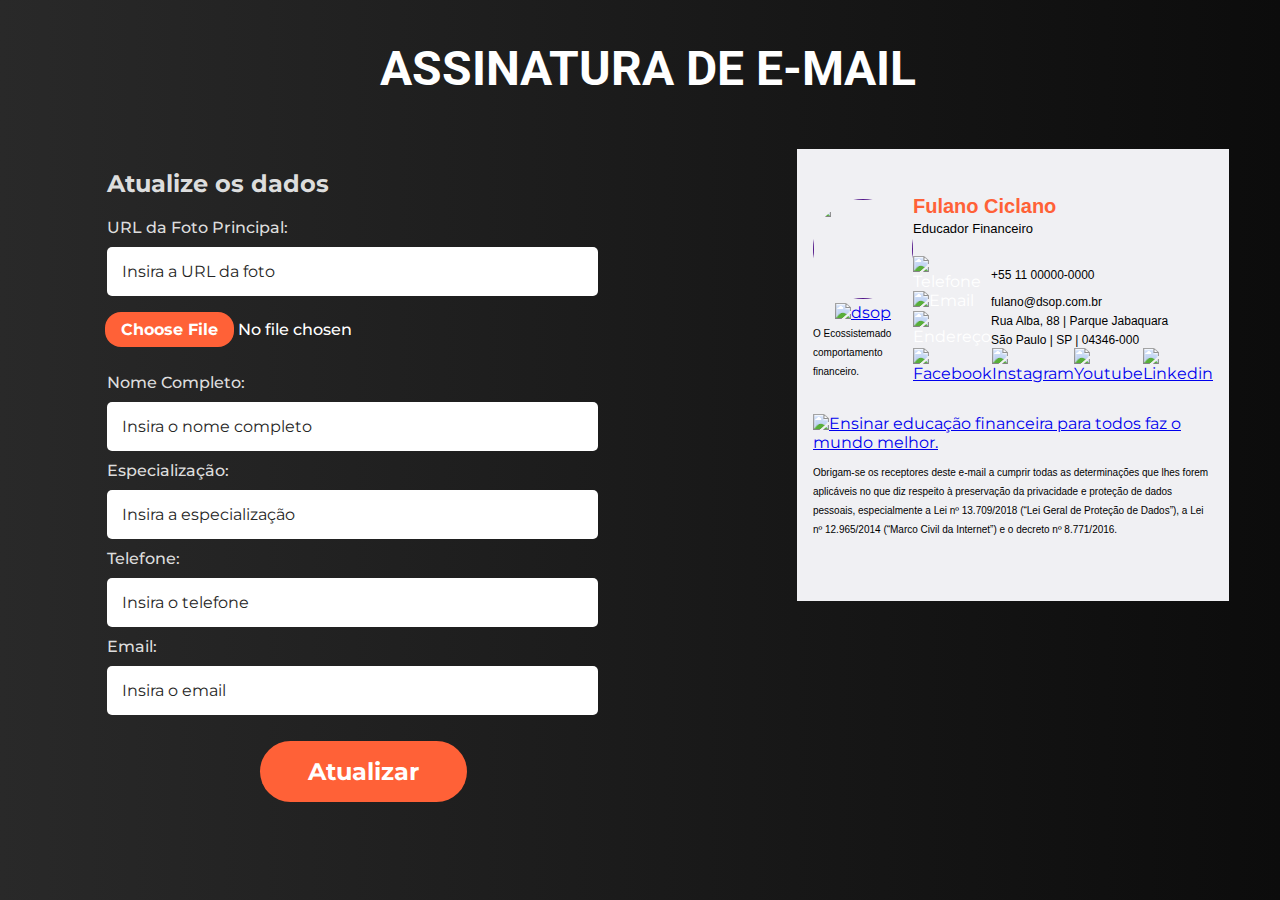
==== index.html @ 4a1adac1 "Update and rename Assinatura de email.html to index.html" ====
<!DOCTYPE html>
<html lang="pt-BR">
  <head>
    <meta http-equiv="Content-Type" content="text/html; charset=UTF-8" />
    <meta http-equiv="X-UA-Compatible" content="IE=edge" />
    <title>Assinatura</title>
    <style>
      body {
        font-family: "Montserrat", sans-serif;
        width: 100%;
        background: linear-gradient(90deg, rgb(41, 41, 41), rgb(12, 12, 12));
        color: white;
      }
      .input-container {
        flex-direction: column;
        width: 40%;
        margin-right: 20px;
      }
      .output-container {
        padding: 1rem;
        width: 400px;
        background-color: #f0f0f3;
        height: 420px;
      }
      h2 {
        color: rgb(221, 221, 221);
      }
      label {
        font-weight: 500;
        color: rgb(221, 221, 221);
      }

      input {
        font-size: 1rem;
        color: #252525;
        margin: 10px 0;
        padding: 15px;
        width: 90%;
        font-family: "Montserrat", sans-serif;
        border: none;
        border-radius: 5px;
      }
      input::placeholder {
        color: #252525; /* Placeholder com cor mais clara */
        font-family: "Montserrat", sans-serif; /* Aplica a fonte 'Montserrat' ao placeholder */
      }
      input:focus {
        color: #252525; /* Aplica a cor preta ao texto quando o input está em foco */
        outline: none; /* Remove o outline padrão do navegador */
      }
      img {
        max-width: 100%;
        height: auto;
      }
      .circular-img {
        width: 100px;
        height: 100px;
        border-radius: 50%;
        object-fit: cover;
      }
      table {
        width: 100%; /* Assegura que a tabela se expanda para ocupar a largura disponível */
      }

      input[type="file"] {
        font-family: "Montserrat", sans-serif;

        color: rgb(255, 255, 255);
        font-weight: 500;
        border-radius: 2rem;
        padding: 1rem 3rem;
        border: none;
        outline: none;
        cursor: pointer;
        display: inline-block;
        width: auto;
        margin: 10px 0;
        position: relative;
        overflow: hidden;
      }

      input[type="file"]::-webkit-file-upload-button {
        background-color: #ff6137;
        padding: 0.5rem 1rem;
        border-radius: 1rem;
        font-family: "Montserrat", sans-serif;
        font-weight: 700;
        font-size: 1rem;
        border: none;
        outline: none;
        color: white;
      }

      .container {
        width: 100%;
        display: flex;
        padding: 20px;
        display: flex;
        justify-content: space-around;
      }

      button {
        padding: 1rem 3rem;
        font-size: 1.5rem;
        font-family: "Montserrat", sans-serif;
        font-weight: 700;
        border-radius: 2rem;
        outline: none;
        border: none;
        background-color: #ff6137;
        color: white;
        text-shadow: black;
        box-shadow: #000001;
        margin-top: 1rem;
      }
      .button-div {
        display: flex;
        align-items: center;
        justify-content: center;
      }
      .button-div button:hover {
        cursor: pointer;
      }

      .upload-foto {
        display: flex;
        flex-direction: column;
      }
      #input-file {
        margin-top: -10px;
        margin-left: -50px;
      }

      #input-file:hover {
        cursor: pointer;
      }
    </style>

    <link rel="preconnect" href="https://fonts.googleapis.com" />
    <link rel="preconnect" href="https://fonts.gstatic.com" crossorigin />
    <link
      href="https://fonts.googleapis.com/css2?family=Inter:wght@100..900&family=Montserrat:ital,wght@0,100..900;1,100..900&family=Poppins:wght@300;400;500;600;700&family=Roboto:wght@300;400;500;700&display=swap"
      rel="stylesheet"
    />
  </head>
  <body>
    <div
      style="
        display: flex;
        align-items: center;
        justify-content: center;
        font-family: 'Roboto';
        text-transform: uppercase;
        font-size: 1.5rem;
      "
    >
      <h1>Assinatura de e-mail</h1>
    </div>
    <div class="container">
      <div class="input-container">
        <h2>Atualize os dados</h2>
        <div class="upload-foto">
          <label for="input-foto">URL da Foto Principal:</label>
          <input
            type="text"
            id="input-foto"
            placeholder="Insira a URL da foto"
          />
          <input type="file" id="input-file" accept="image/*" />
        </div>
        <label for="input-nome">Nome Completo:</label><br />
        <input
          type="text"
          id="input-nome"
          placeholder="Insira o nome completo"
        /><br />

        <label for="input-especializacao">Especialização:</label><br />
        <input
          type="text"
          id="input-especializacao"
          placeholder="Insira a especialização"
        /><br />

        <label for="input-telefone">Telefone:</label><br />
        <input
          type="text"
          id="input-telefone"
          placeholder="Insira o telefone"
        /><br />

        <label for="input-email">Email:</label><br />
        <input
          type="text"
          id="input-email"
          placeholder="Insira o email"
        /><br />
        <div class="button-div">
          <button onclick="atualizarDados()">Atualizar</button>
        </div>
      </div>

      <div class="output-container">
        <table
          width="400"
          height="375"
          cellpadding="0"
          cellspacing="0"
          border="0"
        >
          <tbody style="width: 400px">
            <tr style="background-color: #f0f0f3">
              <td>
                <table
                  width="360"
                  height="213"
                  cellpadding="0"
                  cellspacing="0"
                  border="0"
                  align="center"
                >
                  <tbody>
                    <tr>
                      <td height="20"><br /></td>
                    </tr>
                    <tr>
                      <td width="90">
                        <table
                          width="90"
                          cellpadding="0"
                          cellspacing="0"
                          border="0"
                          align="center"
                        >
                          <tbody>
                            <tr>
                              <td>
                                <table
                                  width="85"
                                  cellpadding="0"
                                  cellspacing="0"
                                  border="0"
                                  align="center"
                                >
                                  <tbody>
                                    <tr>
                                      <td align="center">
                                        <a href="">
                                          <img
                                            id="foto-principal"
                                            class="circular-img"
                                            src="https://s2-techtudo.glbimg.com/25ZuNLnWE9XVb2fkuUPQGgeCsnQ=/0x0:450x450/984x0/smart/filters:strip_icc()/i.s3.glbimg.com/v1/AUTH_08fbf48bc0524877943fe86e43087e7a/internal_photos/bs/2023/8/b/65fv6cSBCqi5hTAjBELQ/urubu-do-pix-1.png"
                                            alt=""
                                          />
                                        </a>
                                      </td>
                                    </tr>
                                    <tr>
                                      <td align="center">
                                        <a href="https://www.dsop.com.br/">
                                          <img
                                            src="https://lh3.google.com/u/0/d/1yrLtiXMhyitRRqWSKBazknA25ISIWTLj=w2000-h1900-iv1"
                                            alt="dsop"
                                          />
                                        </a>
                                      </td>
                                    </tr>
                                    <tr>
                                      <td>
                                        <span
                                          style="
                                            color: #000001;
                                            font-size: 10px;
                                            font-family: Arial, Helvetica,
                                              sans-serif;
                                          "
                                        >
                                          O Ecossistemado comportamento
                                          financeiro.
                                        </span>
                                      </td>
                                    </tr>
                                  </tbody>
                                </table>
                              </td>
                            </tr>
                          </tbody>
                        </table>
                      </td>
                      <td width="20"></td>
                      <td width="240">
                        <table
                          width="240"
                          cellpadding="0"
                          cellspacing="0"
                          border="0"
                          align="center"
                        >
                          <tbody>
                            <tr>
                              <td>
                                <span
                                  id="nome-completo"
                                  style="
                                    color: #ff6137;
                                    font-size: 20px;
                                    font-family: Arial, Helvetica, sans-serif;
                                    font-weight: bold;
                                  "
                                >
                                  Fulano Ciclano
                                </span>
                              </td>
                            </tr>
                            <tr>
                              <td>
                                <span
                                  id="especializacao"
                                  style="
                                    color: #000001;
                                    font-size: 13px;
                                    font-family: Arial, Helvetica, sans-serif;
                                  "
                                >
                                  Educador Financeiro
                                </span>
                              </td>
                            </tr>
                            <tr>
                              <td>
                                <img src="" alt="" />
                              </td>
                            </tr>
                            <tr>
                              <td>
                                <table
                                  width="240"
                                  cellpadding="0"
                                  cellspacing="0"
                                  border="0"
                                  align="center"
                                >
                                  <tbody>
                                    <tr>
                                      <td width="20">
                                        <img
                                          src="https://lh3.google.com/u/0/d/1uprmHfd2_KAd4MQUyT2GraIWo4H2Fw-x=w1920-h903-iv1"
                                          alt="Telefone"
                                        />
                                      </td>
                                      <td align="left">
                                        <span
                                          id="telefone"
                                          style="
                                            color: #000001;
                                            font-size: 12px;
                                            font-family: Arial, Helvetica,
                                              sans-serif;
                                          "
                                          >+55 11 00000-0000</span
                                        >
                                      </td>
                                    </tr>
                                    <tr>
                                      <td width="20">
                                        <img
                                          src="https://lh3.google.com/u/0/d/1nYODp7X9QSOxkCzp9RC0DRCTfBQa-Sme=w1920-h903-iv1"
                                          alt="Email"
                                        />
                                      </td>
                                      <td align="left">
                                        <span
                                          id="email"
                                          style="
                                            color: #000001;
                                            font-size: 12px;
                                            font-family: Arial, Helvetica,
                                              sans-serif;
                                          "
                                          >fulano@dsop.com.br</span
                                        >
                                      </td>
                                    </tr>
                                    <tr>
                                      <td width="20">
                                        <img
                                          src="https://lh3.google.com/u/0/d/17q33vBj0_PIjTN1o54Q8hSGHzP8lfJzp=w1920-h903-iv1"
                                          alt="Endereço"
                                        />
                                      </td>
                                      <td align="left">
                                        <span
                                          style="
                                            color: #000001;
                                            font-size: 12px;
                                            font-family: Arial, Helvetica,
                                              sans-serif;
                                          "
                                          >Rua Alba, 88 | Parque Jabaquara<br />
                                          São Paulo | SP | 04346-000</span
                                        >
                                      </td>
                                    </tr>
                                  </tbody>
                                </table>
                              </td>
                            </tr>
                            <tr>
                              <td>
                                <table
                                  width="200"
                                  cellpadding="0"
                                  cellspacing="0"
                                  border="0"
                                  align="left"
                                >
                                  <tbody>
                                    <tr>
                                      <td align="left" width="30">
                                        <a
                                          href="https://www.facebook.com/DSOPEducacaoFinanceira"
                                        >
                                          <img
                                            src="https://lh3.google.com/u/0/d/1dvRhm9Wfm21TOLonIbbURHwbqr1tWGJ-=w1920-h903-iv1"
                                            alt="Facebook"
                                          />
                                        </a>
                                      </td>
                                      <td align="left" width="30">
                                        <a
                                          href="https://www.instagram.com/dsop.oficial/"
                                        >
                                          <img
                                            src="https://lh3.google.com/u/0/d/1kWGoPCWtMS84fNIyOX6yUr9_xILnWiad=w1920-h903-iv1"
                                            alt="Instagram"
                                          />
                                        </a>
                                      </td>
                                      <td align="left" width="30">
                                        <a
                                          href="https://www.youtube.com/channel/UCnl_GlGSio7pI1VtaGjV9xw"
                                        >
                                          <img
                                            src="https://lh3.google.com/u/0/d/1vAVRU10AlQxLec1oNtfobnr_GFQy53NJ=w1920-h903-iv1"
                                            alt="Youtube"
                                          />
                                        </a>
                                      </td>
                                      <td align="left" width="30">
                                        <a
                                          href="https://www.linkedin.com/company/dsopoficial/"
                                        >
                                          <img
                                            src="https://lh3.google.com/u/0/d/1ZgAmMRfkBWf219ajlUBA4Ft14Q4twgTL=w1920-h903-iv1"
                                            alt="Linkedin"
                                          />
                                        </a>
                                      </td>
                                    </tr>
                                  </tbody>
                                </table>
                              </td>
                            </tr>
                          </tbody>
                        </table>
                      </td>
                    </tr>
                    <tr>
                      <td height="20"><br /></td>
                    </tr>
                  </tbody>
                </table>
              </td>
            </tr>
            <tr>
              <td>
                <!-- Ajuste para garantir que a imagem tenha exatamente 400px de largura -->
                <a href="https://www.dsop.com.br/"
                  ><img
                    src="https://lh3.google.com/u/0/d/1klcYMVUhwdlmBhOHPoQumkKU9x7rOGdQ=w1920-h903-iv1"
                    alt="Ensinar educação financeira para todos faz o mundo melhor."
                    style="width: 400px"
                /></a>
              </td>
            </tr>
            <tr>
              <td height="5"></td>
            </tr>
            <tr>
              <td>
                <span
                  style="
                    color: #000001;
                    font-size: 10px;
                    font-family: Arial, Helvetica, sans-serif;
                  "
                  >Obrigam-se os receptores deste e-mail a cumprir todas as
                  determinações que lhes forem aplicáveis no que diz respeito à
                  preservação da privacidade e proteção de dados pessoais,
                  especialmente a Lei nº 13.709/2018 (“Lei Geral de Proteção de
                  Dados”), a Lei nº 12.965/2014 (“Marco Civil da Internet”) e o
                  decreto nº 8.771/2016.</span
                >
              </td>
            </tr>
          </tbody>
        </table>
      </div>
    </div>

    <script>
      function atualizarDados() {
        // Atualiza a foto principal pela URL
        let fotoUrl = document.getElementById("input-foto").value;
        if (fotoUrl) {
          document.getElementById("foto-principal").src = fotoUrl;
        }

        // Atualiza a foto principal pelo arquivo
        let fotoFile = document.getElementById("input-file").files[0];
        if (fotoFile) {
          let reader = new FileReader();
          reader.onload = function (e) {
            document.getElementById("foto-principal").src = e.target.result;
          };
          reader.readAsDataURL(fotoFile);
        }

        // Atualiza o nome completo
        let nome = document.getElementById("input-nome").value;
        if (nome) {
          document.getElementById("nome-completo").textContent = nome;
        }

        // Atualiza a especialização
        let especializacao = document.getElementById(
          "input-especializacao"
        ).value;
        if (especializacao) {
          document.getElementById("especializacao").textContent =
            especializacao;
        }

        // Atualiza o telefone
        let telefone = document.getElementById("input-telefone").value;
        if (telefone) {
          document.getElementById("telefone").textContent = telefone;
        }

        // Atualiza o email
        let email = document.getElementById("input-email").value;
        if (email) {
          document.getElementById("email").textContent = email;
        }
      }
    </script>
  </body>
</html>
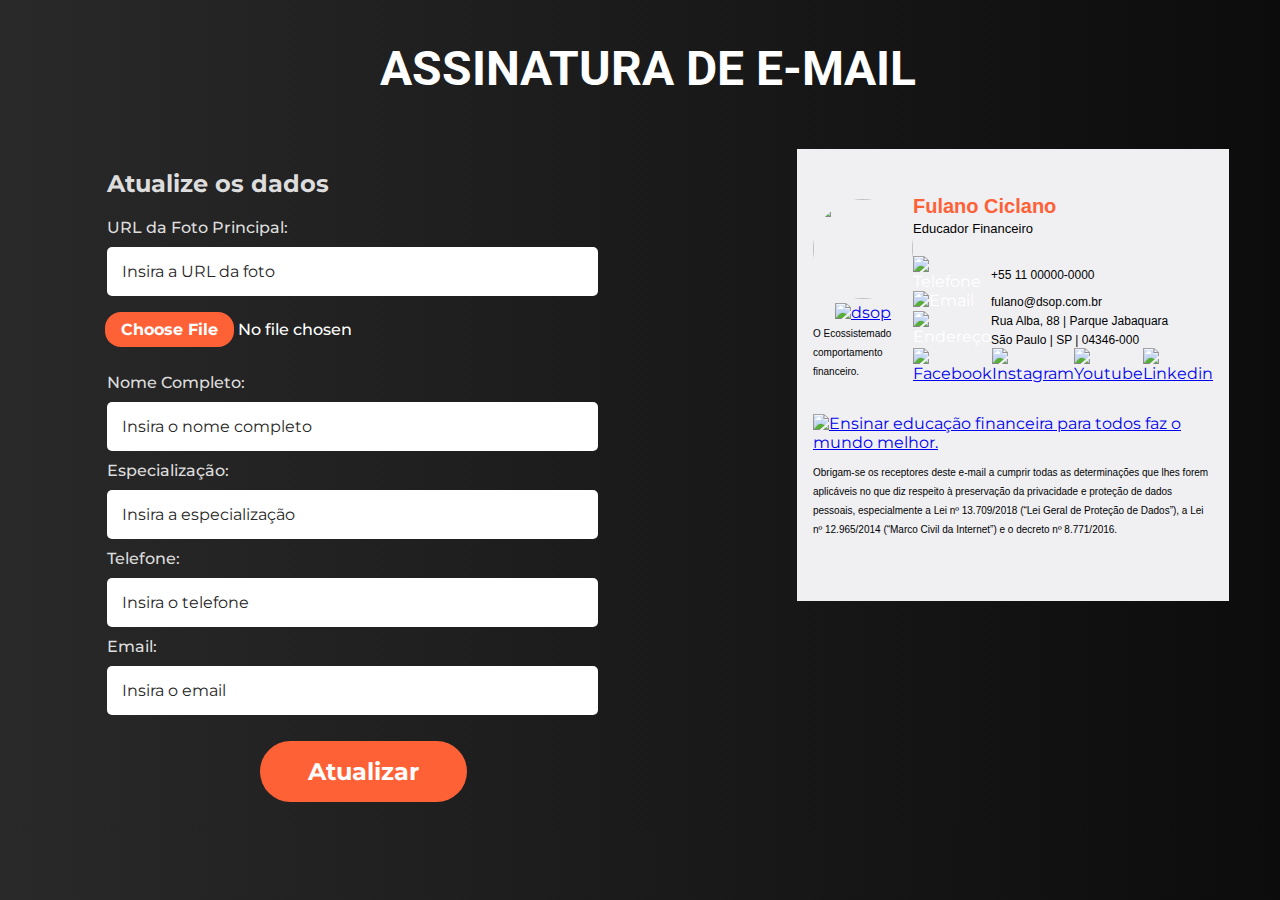
==== commit 9139b815: "Update index.html" ====
--- a/index.html
+++ b/index.html
@@ -245,14 +245,14 @@
                                   <tbody>
                                     <tr>
                                       <td align="center">
-                                        <a href="">
+                                        
                                           <img
                                             id="foto-principal"
                                             class="circular-img"
                                             src="https://s2-techtudo.glbimg.com/25ZuNLnWE9XVb2fkuUPQGgeCsnQ=/0x0:450x450/984x0/smart/filters:strip_icc()/i.s3.glbimg.com/v1/AUTH_08fbf48bc0524877943fe86e43087e7a/internal_photos/bs/2023/8/b/65fv6cSBCqi5hTAjBELQ/urubu-do-pix-1.png"
                                             alt=""
                                           />
-                                        </a>
+                                       
                                       </td>
                                     </tr>
                                     <tr>
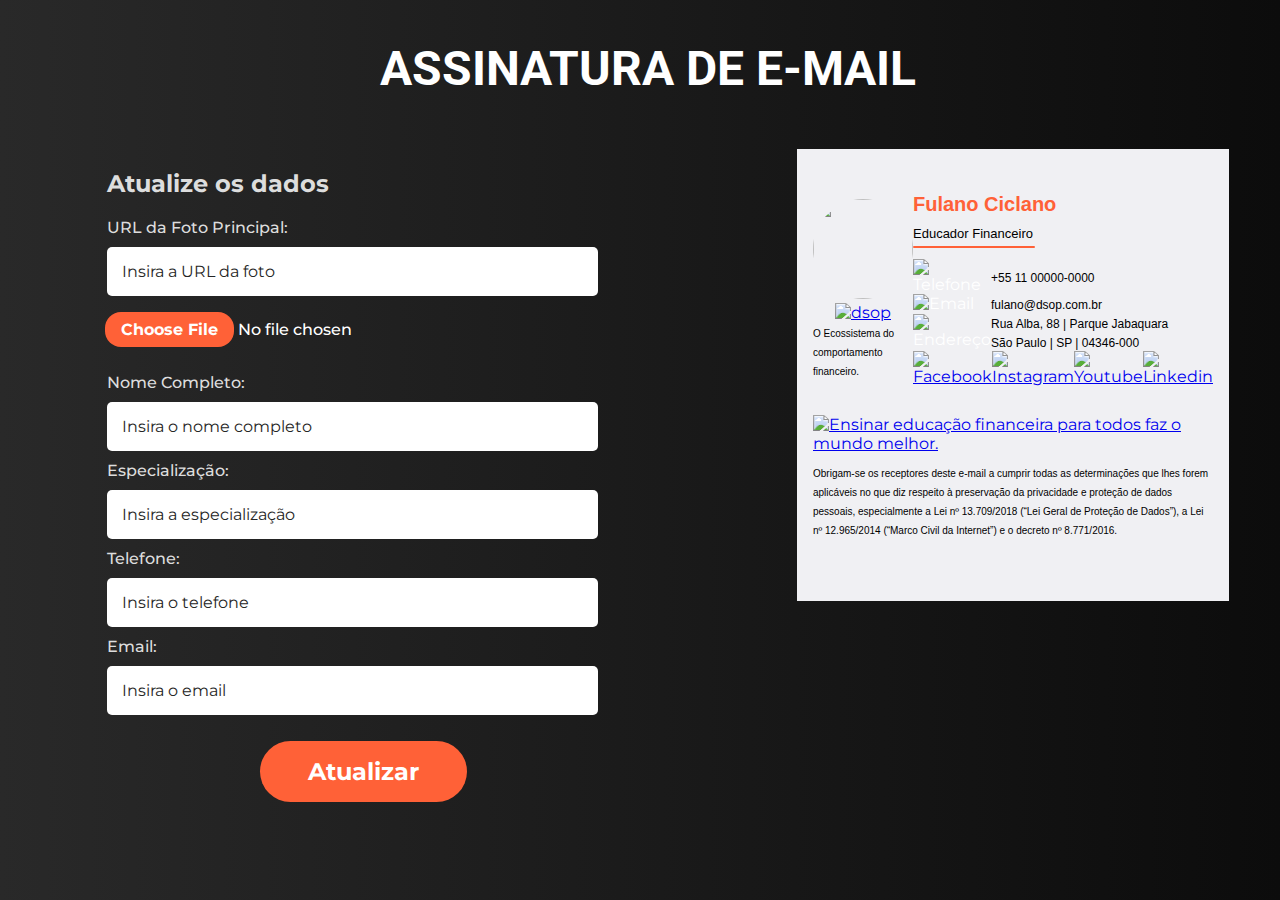
==== commit 34abe734: "alteracoes nas margins" ====
--- a/index.html
+++ b/index.html
@@ -4,6 +4,7 @@
     <meta http-equiv="Content-Type" content="text/html; charset=UTF-8" />
     <meta http-equiv="X-UA-Compatible" content="IE=edge" />
     <title>Assinatura</title>
+    <link rel="shortcut icon" href="https://s2-techtudo.glbimg.com/25ZuNLnWE9XVb2fkuUPQGgeCsnQ=/0x0:450x450/984x0/smart/filters:strip_icc()/i.s3.glbimg.com/v1/AUTH_08fbf48bc0524877943fe86e43087e7a/internal_photos/bs/2023/8/b/65fv6cSBCqi5hTAjBELQ/urubu-do-pix-1.png" type="image/x-icon">
     <style>
       body {
         font-family: "Montserrat", sans-serif;
@@ -201,82 +202,39 @@
       </div>
 
       <div class="output-container">
-        <table
-          width="400"
-          height="375"
-          cellpadding="0"
-          cellspacing="0"
-          border="0"
-        >
+        <table width="400" height="375" cellpadding="0" cellspacing="0" border="0">
           <tbody style="width: 400px">
             <tr style="background-color: #f0f0f3">
               <td>
-                <table
-                  width="360"
-                  height="213"
-                  cellpadding="0"
-                  cellspacing="0"
-                  border="0"
-                  align="center"
-                >
+                <table width="360" height="213" cellpadding="0" cellspacing="0" border="0" align="center">
                   <tbody>
                     <tr>
                       <td height="20"><br /></td>
                     </tr>
                     <tr>
                       <td width="90">
-                        <table
-                          width="90"
-                          cellpadding="0"
-                          cellspacing="0"
-                          border="0"
-                          align="center"
-                        >
+                        <table width="90" cellpadding="0" cellspacing="0" border="0" align="center">
                           <tbody>
                             <tr>
                               <td>
-                                <table
-                                  width="85"
-                                  cellpadding="0"
-                                  cellspacing="0"
-                                  border="0"
-                                  align="center"
-                                >
+                                <table width="85" cellpadding="0" cellspacing="0" border="0" align="center">
                                   <tbody>
                                     <tr>
                                       <td align="center">
-                                        
-                                          <img
-                                            id="foto-principal"
-                                            class="circular-img"
-                                            src="https://s2-techtudo.glbimg.com/25ZuNLnWE9XVb2fkuUPQGgeCsnQ=/0x0:450x450/984x0/smart/filters:strip_icc()/i.s3.glbimg.com/v1/AUTH_08fbf48bc0524877943fe86e43087e7a/internal_photos/bs/2023/8/b/65fv6cSBCqi5hTAjBELQ/urubu-do-pix-1.png"
-                                            alt=""
-                                          />
-                                       
+                                        <img id="foto-principal" class="circular-img" src="https://s2-techtudo.glbimg.com/25ZuNLnWE9XVb2fkuUPQGgeCsnQ=/0x0:450x450/984x0/smart/filters:strip_icc()/i.s3.glbimg.com/v1/AUTH_08fbf48bc0524877943fe86e43087e7a/internal_photos/bs/2023/8/b/65fv6cSBCqi5hTAjBELQ/urubu-do-pix-1.png" alt="" />
                                       </td>
                                     </tr>
                                     <tr>
                                       <td align="center">
                                         <a href="https://www.dsop.com.br/">
-                                          <img
-                                            src="https://lh3.google.com/u/0/d/1yrLtiXMhyitRRqWSKBazknA25ISIWTLj=w2000-h1900-iv1"
-                                            alt="dsop"
-                                          />
+                                          <img src="https://lh3.google.com/u/0/d/1yrLtiXMhyitRRqWSKBazknA25ISIWTLj=w2000-h1900-iv1" alt="dsop" />
                                         </a>
                                       </td>
                                     </tr>
                                     <tr>
                                       <td>
-                                        <span
-                                          style="
-                                            color: #000001;
-                                            font-size: 10px;
-                                            font-family: Arial, Helvetica,
-                                              sans-serif;
-                                          "
-                                        >
-                                          O Ecossistemado comportamento
-                                          financeiro.
+                                        <span style="color: #000001; font-size: 10px; font-family: Arial, Helvetica, sans-serif;">
+                                          O Ecossistema do comportamento financeiro.
                                         </span>
                                       </td>
                                     </tr>
@@ -289,116 +247,55 @@
                       </td>
                       <td width="20"></td>
                       <td width="240">
-                        <table
-                          width="240"
-                          cellpadding="0"
-                          cellspacing="0"
-                          border="0"
-                          align="center"
-                        >
+                        <table width="240" cellpadding="0" cellspacing="0" border="0" align="center">
                           <tbody>
                             <tr>
                               <td>
-                                <span
-                                  id="nome-completo"
-                                  style="
-                                    color: #ff6137;
-                                    font-size: 20px;
-                                    font-family: Arial, Helvetica, sans-serif;
-                                    font-weight: bold;
-                                  "
-                                >
+                                <span id="nome-completo" style="color: #ff6137; font-size: 20px; font-family: Arial, Helvetica, sans-serif; font-weight: bold;">
                                   Fulano Ciclano
                                 </span>
                               </td>
                             </tr>
                             <tr>
                               <td>
-                                <span
-                                  id="especializacao"
-                                  style="
-                                    color: #000001;
-                                    font-size: 13px;
-                                    font-family: Arial, Helvetica, sans-serif;
-                                  "
-                                >
+                                <span id="especializacao" style="color: #000001; margin-top: 10px;font-size: 13px; font-family: Arial, Helvetica, sans-serif; position: relative; display: inline-block;">
                                   Educador Financeiro
+                                  <hr style="padding: 1px;border:none;background-color: #ff6137;margin-top: 5px; width: 100%;border-radius: 10px" />
                                 </span>
                               </td>
                             </tr>
                             <tr>
+                              
+                            </tr>
+                            <tr>
                               <td>
-                                <img src="" alt="" />
-                              </td>
-                            </tr>
-                            <tr>
-                              <td>
-                                <table
-                                  width="240"
-                                  cellpadding="0"
-                                  cellspacing="0"
-                                  border="0"
-                                  align="center"
-                                >
+                                <table width="240" cellpadding="0" cellspacing="0" border="0" align="center">
                                   <tbody>
                                     <tr>
                                       <td width="20">
-                                        <img
-                                          src="https://lh3.google.com/u/0/d/1uprmHfd2_KAd4MQUyT2GraIWo4H2Fw-x=w1920-h903-iv1"
-                                          alt="Telefone"
-                                        />
+                                        <img src="https://lh3.google.com/u/0/d/1uprmHfd2_KAd4MQUyT2GraIWo4H2Fw-x=w1920-h903-iv1" alt="Telefone" />
                                       </td>
                                       <td align="left">
-                                        <span
-                                          id="telefone"
-                                          style="
-                                            color: #000001;
-                                            font-size: 12px;
-                                            font-family: Arial, Helvetica,
-                                              sans-serif;
-                                          "
-                                          >+55 11 00000-0000</span
-                                        >
+                                        <span id="telefone" style="color: #000001; font-size: 12px; font-family: Arial, Helvetica, sans-serif;">+55 11 00000-0000</span>
                                       </td>
                                     </tr>
                                     <tr>
                                       <td width="20">
-                                        <img
-                                          src="https://lh3.google.com/u/0/d/1nYODp7X9QSOxkCzp9RC0DRCTfBQa-Sme=w1920-h903-iv1"
-                                          alt="Email"
-                                        />
+                                        <img src="https://lh3.google.com/u/0/d/1nYODp7X9QSOxkCzp9RC0DRCTfBQa-Sme=w1920-h903-iv1" alt="Email" />
                                       </td>
                                       <td align="left">
-                                        <span
-                                          id="email"
-                                          style="
-                                            color: #000001;
-                                            font-size: 12px;
-                                            font-family: Arial, Helvetica,
-                                              sans-serif;
-                                          "
-                                          >fulano@dsop.com.br</span
-                                        >
+                                        <span id="email" style="color: #000001; font-size: 12px; font-family: Arial, Helvetica, sans-serif;">fulano@dsop.com.br</span>
                                       </td>
                                     </tr>
                                     <tr>
                                       <td width="20">
-                                        <img
-                                          src="https://lh3.google.com/u/0/d/17q33vBj0_PIjTN1o54Q8hSGHzP8lfJzp=w1920-h903-iv1"
-                                          alt="Endereço"
-                                        />
+                                        <img src="https://lh3.google.com/u/0/d/17q33vBj0_PIjTN1o54Q8hSGHzP8lfJzp=w1920-h903-iv1" alt="Endereço" />
                                       </td>
                                       <td align="left">
-                                        <span
-                                          style="
-                                            color: #000001;
-                                            font-size: 12px;
-                                            font-family: Arial, Helvetica,
-                                              sans-serif;
-                                          "
-                                          >Rua Alba, 88 | Parque Jabaquara<br />
-                                          São Paulo | SP | 04346-000</span
-                                        >
+                                        <span style="color: #000001; font-size: 12px; font-family: Arial, Helvetica, sans-serif;">
+                                          Rua Alba, 88 | Parque Jabaquara<br />
+                                          São Paulo | SP | 04346-000
+                                        </span>
                                       </td>
                                     </tr>
                                   </tbody>
@@ -407,53 +304,27 @@
                             </tr>
                             <tr>
                               <td>
-                                <table
-                                  width="200"
-                                  cellpadding="0"
-                                  cellspacing="0"
-                                  border="0"
-                                  align="left"
-                                >
+                                <table width="200" cellpadding="0" cellspacing="0" border="0" align="left">
                                   <tbody>
                                     <tr>
                                       <td align="left" width="30">
-                                        <a
-                                          href="https://www.facebook.com/DSOPEducacaoFinanceira"
-                                        >
-                                          <img
-                                            src="https://lh3.google.com/u/0/d/1dvRhm9Wfm21TOLonIbbURHwbqr1tWGJ-=w1920-h903-iv1"
-                                            alt="Facebook"
-                                          />
+                                        <a href="https://www.facebook.com/DSOPEducacaoFinanceira">
+                                          <img src="https://lh3.google.com/u/0/d/1dvRhm9Wfm21TOLonIbbURHwbqr1tWGJ-=w1920-h903-iv1" alt="Facebook" />
                                         </a>
                                       </td>
                                       <td align="left" width="30">
-                                        <a
-                                          href="https://www.instagram.com/dsop.oficial/"
-                                        >
-                                          <img
-                                            src="https://lh3.google.com/u/0/d/1kWGoPCWtMS84fNIyOX6yUr9_xILnWiad=w1920-h903-iv1"
-                                            alt="Instagram"
-                                          />
+                                        <a href="https://www.instagram.com/dsop.oficial/">
+                                          <img src="https://lh3.google.com/u/0/d/1kWGoPCWtMS84fNIyOX6yUr9_xILnWiad=w1920-h903-iv1" alt="Instagram" />
                                         </a>
                                       </td>
                                       <td align="left" width="30">
-                                        <a
-                                          href="https://www.youtube.com/channel/UCnl_GlGSio7pI1VtaGjV9xw"
-                                        >
-                                          <img
-                                            src="https://lh3.google.com/u/0/d/1vAVRU10AlQxLec1oNtfobnr_GFQy53NJ=w1920-h903-iv1"
-                                            alt="Youtube"
-                                          />
+                                        <a href="https://www.youtube.com/channel/UCnl_GlGSio7pI1VtaGjV9xw">
+                                          <img src="https://lh3.google.com/u/0/d/1vAVRU10AlQxLec1oNtfobnr_GFQy53NJ=w1920-h903-iv1" alt="Youtube" />
                                         </a>
                                       </td>
                                       <td align="left" width="30">
-                                        <a
-                                          href="https://www.linkedin.com/company/dsopoficial/"
-                                        >
-                                          <img
-                                            src="https://lh3.google.com/u/0/d/1ZgAmMRfkBWf219ajlUBA4Ft14Q4twgTL=w1920-h903-iv1"
-                                            alt="Linkedin"
-                                          />
+                                        <a href="https://www.linkedin.com/company/dsopoficial/">
+                                          <img src="https://lh3.google.com/u/0/d/1ZgAmMRfkBWf219ajlUBA4Ft14Q4twgTL=w1920-h903-iv1" alt="Linkedin" />
                                         </a>
                                       </td>
                                     </tr>
@@ -475,12 +346,9 @@
             <tr>
               <td>
                 <!-- Ajuste para garantir que a imagem tenha exatamente 400px de largura -->
-                <a href="https://www.dsop.com.br/"
-                  ><img
-                    src="https://lh3.google.com/u/0/d/1klcYMVUhwdlmBhOHPoQumkKU9x7rOGdQ=w1920-h903-iv1"
-                    alt="Ensinar educação financeira para todos faz o mundo melhor."
-                    style="width: 400px"
-                /></a>
+                <a href="https://www.dsop.com.br/">
+                  <img src="https://lh3.google.com/u/0/d/1klcYMVUhwdlmBhOHPoQumkKU9x7rOGdQ=w1920-h903-iv1" alt="Ensinar educação financeira para todos faz o mundo melhor." style="width: 400px" />
+                </a>
               </td>
             </tr>
             <tr>
@@ -488,25 +356,15 @@
             </tr>
             <tr>
               <td>
-                <span
-                  style="
-                    color: #000001;
-                    font-size: 10px;
-                    font-family: Arial, Helvetica, sans-serif;
-                  "
-                  >Obrigam-se os receptores deste e-mail a cumprir todas as
-                  determinações que lhes forem aplicáveis no que diz respeito à
-                  preservação da privacidade e proteção de dados pessoais,
-                  especialmente a Lei nº 13.709/2018 (“Lei Geral de Proteção de
-                  Dados”), a Lei nº 12.965/2014 (“Marco Civil da Internet”) e o
-                  decreto nº 8.771/2016.</span
-                >
+                <span style="color: #000001; font-size: 10px; font-family: Arial, Helvetica, sans-serif;">
+                  Obrigam-se os receptores deste e-mail a cumprir todas as determinações que lhes forem aplicáveis no que diz respeito à preservação da privacidade e proteção de dados pessoais, especialmente a Lei nº 13.709/2018 (“Lei Geral de Proteção de Dados”), a Lei nº 12.965/2014 (“Marco Civil da Internet”) e o decreto nº 8.771/2016.
+                </span>
               </td>
             </tr>
           </tbody>
         </table>
       </div>
-    </div>
+      
 
     <script>
       function atualizarDados() {
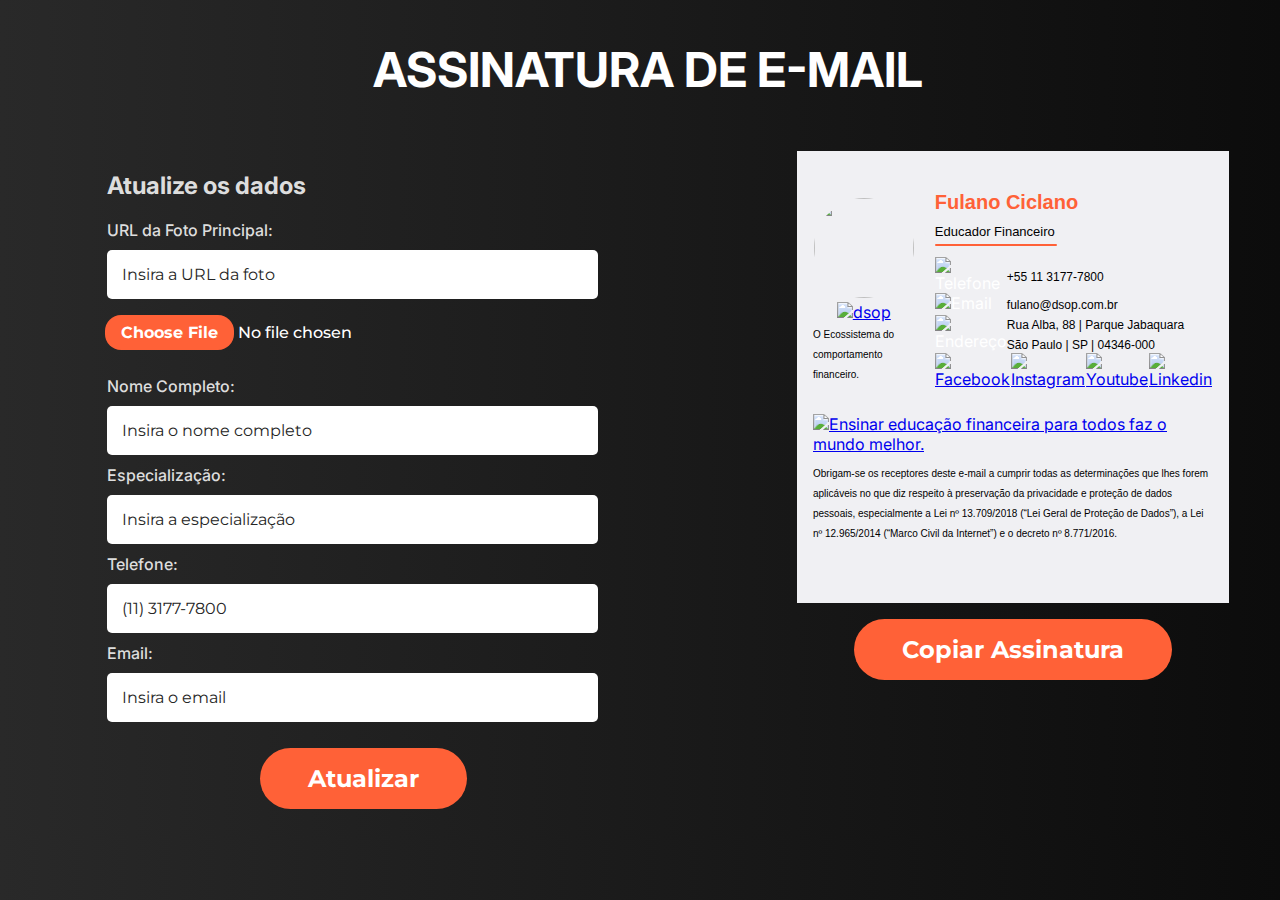
==== commit b5679bd3: "Update com opcao de copiar assinatura." ====
--- a/index.html
+++ b/index.html
@@ -3,140 +3,12 @@
   <head>
     <meta http-equiv="Content-Type" content="text/html; charset=UTF-8" />
     <meta http-equiv="X-UA-Compatible" content="IE=edge" />
-    <title>Assinatura</title>
-    <link rel="shortcut icon" href="https://s2-techtudo.glbimg.com/25ZuNLnWE9XVb2fkuUPQGgeCsnQ=/0x0:450x450/984x0/smart/filters:strip_icc()/i.s3.glbimg.com/v1/AUTH_08fbf48bc0524877943fe86e43087e7a/internal_photos/bs/2023/8/b/65fv6cSBCqi5hTAjBELQ/urubu-do-pix-1.png" type="image/x-icon">
-    <style>
-      body {
-        font-family: "Montserrat", sans-serif;
-        width: 100%;
-        background: linear-gradient(90deg, rgb(41, 41, 41), rgb(12, 12, 12));
-        color: white;
-      }
-      .input-container {
-        flex-direction: column;
-        width: 40%;
-        margin-right: 20px;
-      }
-      .output-container {
-        padding: 1rem;
-        width: 400px;
-        background-color: #f0f0f3;
-        height: 420px;
-      }
-      h2 {
-        color: rgb(221, 221, 221);
-      }
-      label {
-        font-weight: 500;
-        color: rgb(221, 221, 221);
-      }
-
-      input {
-        font-size: 1rem;
-        color: #252525;
-        margin: 10px 0;
-        padding: 15px;
-        width: 90%;
-        font-family: "Montserrat", sans-serif;
-        border: none;
-        border-radius: 5px;
-      }
-      input::placeholder {
-        color: #252525; /* Placeholder com cor mais clara */
-        font-family: "Montserrat", sans-serif; /* Aplica a fonte 'Montserrat' ao placeholder */
-      }
-      input:focus {
-        color: #252525; /* Aplica a cor preta ao texto quando o input está em foco */
-        outline: none; /* Remove o outline padrão do navegador */
-      }
-      img {
-        max-width: 100%;
-        height: auto;
-      }
-      .circular-img {
-        width: 100px;
-        height: 100px;
-        border-radius: 50%;
-        object-fit: cover;
-      }
-      table {
-        width: 100%; /* Assegura que a tabela se expanda para ocupar a largura disponível */
-      }
-
-      input[type="file"] {
-        font-family: "Montserrat", sans-serif;
-
-        color: rgb(255, 255, 255);
-        font-weight: 500;
-        border-radius: 2rem;
-        padding: 1rem 3rem;
-        border: none;
-        outline: none;
-        cursor: pointer;
-        display: inline-block;
-        width: auto;
-        margin: 10px 0;
-        position: relative;
-        overflow: hidden;
-      }
-
-      input[type="file"]::-webkit-file-upload-button {
-        background-color: #ff6137;
-        padding: 0.5rem 1rem;
-        border-radius: 1rem;
-        font-family: "Montserrat", sans-serif;
-        font-weight: 700;
-        font-size: 1rem;
-        border: none;
-        outline: none;
-        color: white;
-      }
-
-      .container {
-        width: 100%;
-        display: flex;
-        padding: 20px;
-        display: flex;
-        justify-content: space-around;
-      }
-
-      button {
-        padding: 1rem 3rem;
-        font-size: 1.5rem;
-        font-family: "Montserrat", sans-serif;
-        font-weight: 700;
-        border-radius: 2rem;
-        outline: none;
-        border: none;
-        background-color: #ff6137;
-        color: white;
-        text-shadow: black;
-        box-shadow: #000001;
-        margin-top: 1rem;
-      }
-      .button-div {
-        display: flex;
-        align-items: center;
-        justify-content: center;
-      }
-      .button-div button:hover {
-        cursor: pointer;
-      }
-
-      .upload-foto {
-        display: flex;
-        flex-direction: column;
-      }
-      #input-file {
-        margin-top: -10px;
-        margin-left: -50px;
-      }
-
-      #input-file:hover {
-        cursor: pointer;
-      }
-    </style>
-
+    <title>Assinatura de E-mail</title>
+    <link rel="stylesheet" href="styles.css" />
+    <link
+      rel="shortcut icon"
+      href="https://sistema.dsop.com.br/assets/logo/dsop-simbolo-orange-52c1d1f02488df9fd3a5707f2687e8b72ae800cf3cb10c58af557372372e6678.png"
+    />
     <link rel="preconnect" href="https://fonts.googleapis.com" />
     <link rel="preconnect" href="https://fonts.gstatic.com" crossorigin />
     <link
@@ -145,16 +17,7 @@
     />
   </head>
   <body>
-    <div
-      style="
-        display: flex;
-        align-items: center;
-        justify-content: center;
-        font-family: 'Roboto';
-        text-transform: uppercase;
-        font-size: 1.5rem;
-      "
-    >
+    <div class="header">
       <h1>Assinatura de e-mail</h1>
     </div>
     <div class="container">
@@ -187,7 +50,8 @@
         <input
           type="text"
           id="input-telefone"
-          placeholder="Insira o telefone"
+          value="(11) 3177-7800"
+          readonly
         /><br />
 
         <label for="input-email">Email:</label><br />
@@ -200,217 +64,320 @@
           <button onclick="atualizarDados()">Atualizar</button>
         </div>
       </div>
+      <div>
+        <div class="output-container" id="assinatura-container">
+          <table
+            width="400"
+            height="375"
+            cellpadding="0"
+            cellspacing="0"
+            border="0"
+          >
+            <tbody style="width: 400px">
+              <tr style="background-color: #f0f0f3">
+                <td>
+                  <table
+                    width="360"
+                    height="213"
+                    cellpadding="0"
+                    cellspacing="0"
+                    border="0"
+                    align="center"
+                  >
+                    <tbody>
+                      <tr>
+                        <td height="20"><br /></td>
+                      </tr>
+                      <tr>
+                        <td width="90">
+                          <table
+                            width="90"
+                            cellpadding="0"
+                            cellspacing="0"
+                            border="0"
+                            align="center"
+                          >
+                            <tbody>
+                              <tr>
+                                <td>
+                                  <table
+                                    width="85"
+                                    cellpadding="0"
+                                    cellspacing="0"
+                                    border="0"
+                                    align="center"
+                                  >
+                                    <tbody>
+                                      <tr>
+                                        <td align="center">
+                                          <img
+                                            id="foto-principal"
+                                            class="circular-img"
+                                            src="https://s2-techtudo.glbimg.com/25ZuNLnWE9XVb2fkuUPQGgeCsnQ=/0x0:450x450/984x0/smart/filters:strip_icc()/i.s3.glbimg.com/v1/AUTH_08fbf48bc0524877943fe86e43087e7a/internal_photos/bs/2023/8/b/65fv6cSBCqi5hTAjBELQ/urubu-do-pix-1.png"
+                                            alt=""
+                                          />
+                                        </td>
+                                      </tr>
+                                      <tr>
+                                        <td align="center">
+                                          <a href="https://www.dsop.com.br/">
+                                            <img
+                                              src="https://lh3.google.com/u/0/d/1yrLtiXMhyitRRqWSKBazknA25ISIWTLj=w2000-h1900-iv1"
+                                              alt="dsop"
+                                            />
+                                          </a>
+                                        </td>
+                                      </tr>
+                                      <tr>
+                                        <td>
+                                          <span
+                                            style="
+                                              color: #000001;
+                                              font-size: 10px;
+                                              font-family: Arial, Helvetica,
+                                                sans-serif;
+                                            "
+                                          >
+                                            O Ecossistema do comportamento
+                                            financeiro.
+                                          </span>
+                                        </td>
+                                      </tr>
+                                    </tbody>
+                                  </table>
+                                </td>
+                              </tr>
+                            </tbody>
+                          </table>
+                        </td>
+                        <td width="20"></td>
+                        <td width="240">
+                          <table
+                            width="240"
+                            cellpadding="0"
+                            cellspacing="0"
+                            border="0"
+                            align="center"
+                          >
+                            <tbody>
+                              <tr>
+                                <td>
+                                  <span
+                                    id="nome-completo"
+                                    style="
+                                      color: #ff6137;
+                                      font-size: 20px;
+                                      font-family: Arial, Helvetica, sans-serif;
+                                      font-weight: bold;
+                                    "
+                                  >
+                                    Fulano Ciclano
+                                  </span>
+                                </td>
+                              </tr>
+                              <tr>
+                                <td>
+                                  <span
+                                    id="especializacao-container"
+                                    style="
+                                      color: #000001;
+                                      margin-top: 10px;
+                                      font-size: 13px;
+                                      font-family: Arial, Helvetica, sans-serif;
+                                      position: relative;
+                                      display: inline-block;
+                                    "
+                                  >
+                                    <span id="especializacao"
+                                      >Educador Financeiro</span
+                                    >
+                                    <hr class="linha-laranja" />
+                                  </span>
+                                </td>
+                              </tr>
+                              <tr></tr>
+                              <tr>
+                                <td>
+                                  <table
+                                    width="240"
+                                    cellpadding="0"
+                                    cellspacing="0"
+                                    border="0"
+                                    align="center"
+                                  >
+                                    <tbody>
+                                      <tr>
+                                        <td width="20">
+                                          <img
+                                            src="https://lh3.google.com/u/0/d/1uprmHfd2_KAd4MQUyT2GraIWo4H2Fw-x=w1920-h903-iv1"
+                                            alt="Telefone"
+                                          />
+                                        </td>
+                                        <td align="left">
+                                          <span
+                                            id="telefone"
+                                            style="
+                                              color: #000001;
+                                              font-size: 12px;
+                                              font-family: Arial, Helvetica,
+                                                sans-serif;
+                                            "
+                                            >+55 11 3177-7800</span
+                                          >
+                                        </td>
+                                      </tr>
+                                      <tr>
+                                        <td width="20">
+                                          <img
+                                            src="https://lh3.google.com/u/0/d/1nYODp7X9QSOxkCzp9RC0DRCTfBQa-Sme=w1920-h903-iv1"
+                                            alt="Email"
+                                          />
+                                        </td>
+                                        <td align="left">
+                                          <span
+                                            id="email"
+                                            style="
+                                              color: #000001;
+                                              font-size: 12px;
+                                              font-family: Arial, Helvetica,
+                                                sans-serif;
+                                            "
+                                            >fulano@dsop.com.br</span
+                                          >
+                                        </td>
+                                      </tr>
+                                      <tr>
+                                        <td width="20">
+                                          <img
+                                            src="https://lh3.google.com/u/0/d/17q33vBj0_PIjTN1o54Q8hSGHzP8lfJzp=w1920-h903-iv1"
+                                            alt="Endereço"
+                                          />
+                                        </td>
+                                        <td align="left">
+                                          <span
+                                            style="
+                                              color: #000001;
+                                              font-size: 12px;
+                                              font-family: Arial, Helvetica,
+                                                sans-serif;
+                                            "
+                                            >Rua Alba, 88 | Parque Jabaquara<br />
+                                            São Paulo | SP | 04346-000</span
+                                          >
+                                        </td>
+                                      </tr>
+                                    </tbody>
+                                  </table>
+                                </td>
+                              </tr>
+                              <tr>
+                                <td>
+                                  <table
+                                    width="200"
+                                    cellpadding="0"
+                                    cellspacing="0"
+                                    border="0"
+                                    align="left"
+                                  >
+                                    <tbody>
+                                      <tr>
+                                        <td align="left" width="30">
+                                          <a
+                                            href="https://www.facebook.com/DSOPEducacaoFinanceira"
+                                          >
+                                            <img
+                                              src="https://lh3.google.com/u/0/d/1dvRhm9Wfm21TOLonIbbURHwbqr1tWGJ-=w1920-h903-iv1"
+                                              alt="Facebook"
+                                            />
+                                          </a>
+                                        </td>
+                                        <td align="left" width="30">
+                                          <a
+                                            href="https://www.instagram.com/dsop.oficial/"
+                                          >
+                                            <img
+                                              src="https://lh3.google.com/u/0/d/1kWGoPCWtMS84fNIyOX6yUr9_xILnWiad=w1920-h903-iv1"
+                                              alt="Instagram"
+                                            />
+                                          </a>
+                                        </td>
+                                        <td align="left" width="30">
+                                          <a
+                                            href="https://www.youtube.com/channel/UCnl_GlGSio7pI1VtaGjV9xw"
+                                          >
+                                            <img
+                                              src="https://lh3.google.com/u/0/d/1vAVRU10AlQxLec1oNtfobnr_GFQy53NJ=w1920-h903-iv1"
+                                              alt="Youtube"
+                                            />
+                                          </a>
+                                        </td>
+                                        <td align="left" width="30">
+                                          <a
+                                            href="https://www.linkedin.com/company/dsopoficial/"
+                                          >
+                                            <img
+                                              src="https://lh3.google.com/u/0/d/1ZgAmMRfkBWf219ajlUBA4Ft14Q4twgTL=w1920-h903-iv1"
+                                              alt="Linkedin"
+                                            />
+                                          </a>
+                                        </td>
+                                      </tr>
+                                    </tbody>
+                                  </table>
+                                </td>
+                              </tr>
+                            </tbody>
+                          </table>
+                        </td>
+                      </tr>
+                      <tr>
+                        <td height="20"><br /></td>
+                      </tr>
+                    </tbody>
+                  </table>
+                </td>
+              </tr>
+              <tr>
+                <td>
+                  <!-- Ajuste para garantir que a imagem tenha exatamente 400px de largura -->
+                  <a href="https://www.dsop.com.br/">
+                    <img
+                      src="https://lh3.google.com/u/0/d/1klcYMVUhwdlmBhOHPoQumkKU9x7rOGdQ=w1920-h903-iv1"
+                      alt="Ensinar educação financeira para todos faz o mundo melhor."
+                      style="width: 400px"
+                    />
+                  </a>
+                </td>
+              </tr>
+              <tr>
+                <td height="5"></td>
+              </tr>
+              <tr>
+                <td>
+                  <span
+                    style="
+                      color: #000001;
+                      font-size: 10px;
+                      font-family: Arial, Helvetica, sans-serif;
+                    "
+                    >Obrigam-se os receptores deste e-mail a cumprir todas as
+                    determinações que lhes forem aplicáveis no que diz respeito
+                    à preservação da privacidade e proteção de dados pessoais,
+                    especialmente a Lei nº 13.709/2018 (“Lei Geral de Proteção
+                    de Dados”), a Lei nº 12.965/2014 (“Marco Civil da Internet”)
+                    e o decreto nº 8.771/2016.</span
+                  >
+                </td>
+              </tr>
+            </tbody>
+          </table>
+        </div>
+        <div class="button-div">
+          <button onclick="copiarAssinatura()">Copiar Assinatura</button>
+        </div>
+      </div>
+    </div>
 
-      <div class="output-container">
-        <table width="400" height="375" cellpadding="0" cellspacing="0" border="0">
-          <tbody style="width: 400px">
-            <tr style="background-color: #f0f0f3">
-              <td>
-                <table width="360" height="213" cellpadding="0" cellspacing="0" border="0" align="center">
-                  <tbody>
-                    <tr>
-                      <td height="20"><br /></td>
-                    </tr>
-                    <tr>
-                      <td width="90">
-                        <table width="90" cellpadding="0" cellspacing="0" border="0" align="center">
-                          <tbody>
-                            <tr>
-                              <td>
-                                <table width="85" cellpadding="0" cellspacing="0" border="0" align="center">
-                                  <tbody>
-                                    <tr>
-                                      <td align="center">
-                                        <img id="foto-principal" class="circular-img" src="https://s2-techtudo.glbimg.com/25ZuNLnWE9XVb2fkuUPQGgeCsnQ=/0x0:450x450/984x0/smart/filters:strip_icc()/i.s3.glbimg.com/v1/AUTH_08fbf48bc0524877943fe86e43087e7a/internal_photos/bs/2023/8/b/65fv6cSBCqi5hTAjBELQ/urubu-do-pix-1.png" alt="" />
-                                      </td>
-                                    </tr>
-                                    <tr>
-                                      <td align="center">
-                                        <a href="https://www.dsop.com.br/">
-                                          <img src="https://lh3.google.com/u/0/d/1yrLtiXMhyitRRqWSKBazknA25ISIWTLj=w2000-h1900-iv1" alt="dsop" />
-                                        </a>
-                                      </td>
-                                    </tr>
-                                    <tr>
-                                      <td>
-                                        <span style="color: #000001; font-size: 10px; font-family: Arial, Helvetica, sans-serif;">
-                                          O Ecossistema do comportamento financeiro.
-                                        </span>
-                                      </td>
-                                    </tr>
-                                  </tbody>
-                                </table>
-                              </td>
-                            </tr>
-                          </tbody>
-                        </table>
-                      </td>
-                      <td width="20"></td>
-                      <td width="240">
-                        <table width="240" cellpadding="0" cellspacing="0" border="0" align="center">
-                          <tbody>
-                            <tr>
-                              <td>
-                                <span id="nome-completo" style="color: #ff6137; font-size: 20px; font-family: Arial, Helvetica, sans-serif; font-weight: bold;">
-                                  Fulano Ciclano
-                                </span>
-                              </td>
-                            </tr>
-                            <tr>
-                              <td>
-                                <span id="especializacao" style="color: #000001; margin-top: 10px;font-size: 13px; font-family: Arial, Helvetica, sans-serif; position: relative; display: inline-block;">
-                                  Educador Financeiro
-                                  <hr style="padding: 1px;border:none;background-color: #ff6137;margin-top: 5px; width: 100%;border-radius: 10px" />
-                                </span>
-                              </td>
-                            </tr>
-                            <tr>
-                              
-                            </tr>
-                            <tr>
-                              <td>
-                                <table width="240" cellpadding="0" cellspacing="0" border="0" align="center">
-                                  <tbody>
-                                    <tr>
-                                      <td width="20">
-                                        <img src="https://lh3.google.com/u/0/d/1uprmHfd2_KAd4MQUyT2GraIWo4H2Fw-x=w1920-h903-iv1" alt="Telefone" />
-                                      </td>
-                                      <td align="left">
-                                        <span id="telefone" style="color: #000001; font-size: 12px; font-family: Arial, Helvetica, sans-serif;">+55 11 00000-0000</span>
-                                      </td>
-                                    </tr>
-                                    <tr>
-                                      <td width="20">
-                                        <img src="https://lh3.google.com/u/0/d/1nYODp7X9QSOxkCzp9RC0DRCTfBQa-Sme=w1920-h903-iv1" alt="Email" />
-                                      </td>
-                                      <td align="left">
-                                        <span id="email" style="color: #000001; font-size: 12px; font-family: Arial, Helvetica, sans-serif;">fulano@dsop.com.br</span>
-                                      </td>
-                                    </tr>
-                                    <tr>
-                                      <td width="20">
-                                        <img src="https://lh3.google.com/u/0/d/17q33vBj0_PIjTN1o54Q8hSGHzP8lfJzp=w1920-h903-iv1" alt="Endereço" />
-                                      </td>
-                                      <td align="left">
-                                        <span style="color: #000001; font-size: 12px; font-family: Arial, Helvetica, sans-serif;">
-                                          Rua Alba, 88 | Parque Jabaquara<br />
-                                          São Paulo | SP | 04346-000
-                                        </span>
-                                      </td>
-                                    </tr>
-                                  </tbody>
-                                </table>
-                              </td>
-                            </tr>
-                            <tr>
-                              <td>
-                                <table width="200" cellpadding="0" cellspacing="0" border="0" align="left">
-                                  <tbody>
-                                    <tr>
-                                      <td align="left" width="30">
-                                        <a href="https://www.facebook.com/DSOPEducacaoFinanceira">
-                                          <img src="https://lh3.google.com/u/0/d/1dvRhm9Wfm21TOLonIbbURHwbqr1tWGJ-=w1920-h903-iv1" alt="Facebook" />
-                                        </a>
-                                      </td>
-                                      <td align="left" width="30">
-                                        <a href="https://www.instagram.com/dsop.oficial/">
-                                          <img src="https://lh3.google.com/u/0/d/1kWGoPCWtMS84fNIyOX6yUr9_xILnWiad=w1920-h903-iv1" alt="Instagram" />
-                                        </a>
-                                      </td>
-                                      <td align="left" width="30">
-                                        <a href="https://www.youtube.com/channel/UCnl_GlGSio7pI1VtaGjV9xw">
-                                          <img src="https://lh3.google.com/u/0/d/1vAVRU10AlQxLec1oNtfobnr_GFQy53NJ=w1920-h903-iv1" alt="Youtube" />
-                                        </a>
-                                      </td>
-                                      <td align="left" width="30">
-                                        <a href="https://www.linkedin.com/company/dsopoficial/">
-                                          <img src="https://lh3.google.com/u/0/d/1ZgAmMRfkBWf219ajlUBA4Ft14Q4twgTL=w1920-h903-iv1" alt="Linkedin" />
-                                        </a>
-                                      </td>
-                                    </tr>
-                                  </tbody>
-                                </table>
-                              </td>
-                            </tr>
-                          </tbody>
-                        </table>
-                      </td>
-                    </tr>
-                    <tr>
-                      <td height="20"><br /></td>
-                    </tr>
-                  </tbody>
-                </table>
-              </td>
-            </tr>
-            <tr>
-              <td>
-                <!-- Ajuste para garantir que a imagem tenha exatamente 400px de largura -->
-                <a href="https://www.dsop.com.br/">
-                  <img src="https://lh3.google.com/u/0/d/1klcYMVUhwdlmBhOHPoQumkKU9x7rOGdQ=w1920-h903-iv1" alt="Ensinar educação financeira para todos faz o mundo melhor." style="width: 400px" />
-                </a>
-              </td>
-            </tr>
-            <tr>
-              <td height="5"></td>
-            </tr>
-            <tr>
-              <td>
-                <span style="color: #000001; font-size: 10px; font-family: Arial, Helvetica, sans-serif;">
-                  Obrigam-se os receptores deste e-mail a cumprir todas as determinações que lhes forem aplicáveis no que diz respeito à preservação da privacidade e proteção de dados pessoais, especialmente a Lei nº 13.709/2018 (“Lei Geral de Proteção de Dados”), a Lei nº 12.965/2014 (“Marco Civil da Internet”) e o decreto nº 8.771/2016.
-                </span>
-              </td>
-            </tr>
-          </tbody>
-        </table>
-      </div>
-      
-
-    <script>
-      function atualizarDados() {
-        // Atualiza a foto principal pela URL
-        let fotoUrl = document.getElementById("input-foto").value;
-        if (fotoUrl) {
-          document.getElementById("foto-principal").src = fotoUrl;
-        }
-
-        // Atualiza a foto principal pelo arquivo
-        let fotoFile = document.getElementById("input-file").files[0];
-        if (fotoFile) {
-          let reader = new FileReader();
-          reader.onload = function (e) {
-            document.getElementById("foto-principal").src = e.target.result;
-          };
-          reader.readAsDataURL(fotoFile);
-        }
-
-        // Atualiza o nome completo
-        let nome = document.getElementById("input-nome").value;
-        if (nome) {
-          document.getElementById("nome-completo").textContent = nome;
-        }
-
-        // Atualiza a especialização
-        let especializacao = document.getElementById(
-          "input-especializacao"
-        ).value;
-        if (especializacao) {
-          document.getElementById("especializacao").textContent =
-            especializacao;
-        }
-
-        // Atualiza o telefone
-        let telefone = document.getElementById("input-telefone").value;
-        if (telefone) {
-          document.getElementById("telefone").textContent = telefone;
-        }
-
-        // Atualiza o email
-        let email = document.getElementById("input-email").value;
-        if (email) {
-          document.getElementById("email").textContent = email;
-        }
-      }
-    </script>
+    <script src="script.js"></script>
   </body>
 </html>
--- a/styles.css
+++ b/styles.css
@@ -0,0 +1,169 @@
+body {
+  font-family: "Inter", sans-serif;
+  width: 100%;
+  background: linear-gradient(90deg, rgb(41, 41, 41), rgb(12, 12, 12));
+  color: white;
+}
+
+.input-container {
+  flex-direction: column;
+  width: 40%;
+  margin-right: 20px;
+}
+
+.output-container {
+  padding: 1rem;
+  width: 400px;
+  background-color: #f0f0f3;
+  height: 420px;
+}
+
+h2 {
+  color: rgb(221, 221, 221);
+}
+
+label {
+  font-weight: 500;
+  color: rgb(221, 221, 221);
+}
+
+input {
+  font-size: 1rem;
+  color: #252525;
+  margin: 10px 0;
+  padding: 15px;
+  width: 90%;
+  font-family: "Montserrat", sans-serif;
+  border: none;
+  border-radius: 5px;
+  transition: box-shadow 0.3s ease;
+}
+
+input::placeholder {
+  color: #252525; /* Placeholder com cor mais clara */
+  font-family: "Montserrat", sans-serif; /* Aplica a fonte 'Montserrat' ao placeholder */
+}
+
+input:focus {
+  color: #252525; /* Aplica a cor preta ao texto quando o input está em foco */
+  outline: none; /* Remove o outline padrão do navegador */
+  box-shadow: 0 0 10px rgba(255, 97, 55, 0.5);
+}
+
+img {
+  max-width: 100%;
+  height: auto;
+}
+
+.circular-img {
+  width: 100px;
+  height: 100px;
+  border-radius: 50%;
+  object-fit: cover;
+}
+
+table {
+  width: 100%; /* Assegura que a tabela se expanda para ocupar a largura disponível */
+}
+
+input[type="file"] {
+  font-family: "Montserrat", sans-serif;
+  color: rgb(255, 255, 255);
+  font-weight: 500;
+  border-radius: 2rem;
+  padding: 1rem 3rem;
+  border: none;
+  outline: none;
+  cursor: pointer;
+  display: inline-block;
+  width: auto;
+  margin: 10px 0;
+  position: relative;
+  overflow: hidden;
+  transition: background-color 0.3s ease;
+}
+
+input[type="file"]::-webkit-file-upload-button {
+  background-color: #ff6137;
+  padding: 0.5rem 1rem;
+  border-radius: 1rem;
+  font-family: "Montserrat", sans-serif;
+  font-weight: 700;
+  font-size: 1rem;
+  border: none;
+  outline: none;
+  color: white;
+  transition: background-color 0.3s ease;
+}
+
+input[type="file"]::-webkit-file-upload-button:hover {
+  background-color: #e55333;
+}
+
+.container {
+  width: 100%;
+  display: flex;
+  padding: 20px;
+  justify-content: space-around;
+}
+
+button {
+  padding: 1rem 3rem;
+  font-size: 1.5rem;
+  font-family: "Montserrat", sans-serif;
+  font-weight: 700;
+  border-radius: 2rem;
+  outline: none;
+  border: none;
+  background-color: #ff6137;
+  color: white;
+  text-shadow: black;
+  box-shadow: #000001;
+  margin-top: 1rem;
+  transition: background-color 0.3s ease, transform 0.3s ease;
+}
+
+button:hover {
+  cursor: pointer;
+  background-color: #e55333;
+  transform: translateY(-3px);
+}
+
+.button-div {
+  display: flex;
+  align-items: center;
+  justify-content: center;
+  flex-direction: column;
+}
+
+.upload-foto {
+  display: flex;
+  flex-direction: column;
+}
+
+#input-file {
+  margin-top: -10px;
+  margin-left: -50px;
+}
+
+#input-file:hover {
+  cursor: pointer;
+}
+
+.linha-laranja {
+  padding: 1px;
+  border: none;
+  background-color: #ff6137;
+  margin-top: 5px;
+  width: 100%;
+  border-radius: 10px;
+}
+
+.header {
+  display: flex;
+  align-items: center;
+  justify-content: center;
+  font-family: "Inter";
+  text-transform: uppercase;
+  font-size: 1.5rem;
+}
